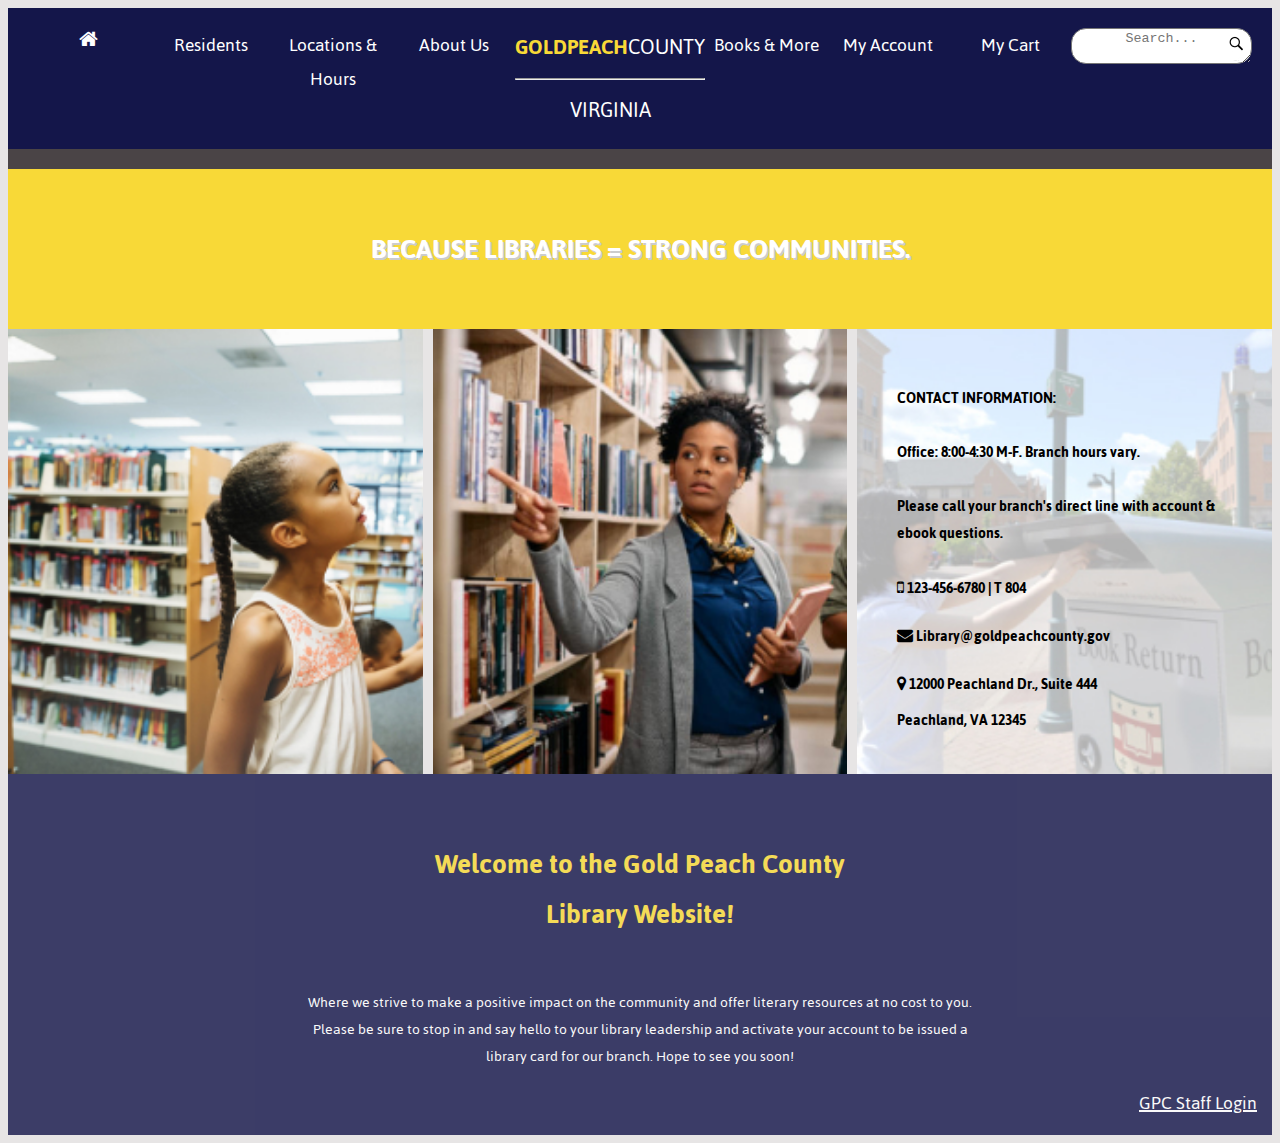
==== index.html @ 5e072729 "renamed homepage" ====
<!DOCTYPE html>
<html lang="en">
<head>
    <meta charset="UTF-8">
    <meta http-equiv="X-UA-Compatible" content="IE=edge">
    <meta name="viewport" content="width=device-width, initial-scale=1.0">
    <title>Home Page</title>
    <link rel="stylesheet" type="text/css" href="homepage.css">
    <link rel="stylesheet" href="https://cdnjs.cloudflare.com/ajax/libs/font-awesome/4.7.0/css/font-awesome.min.css">
    <link rel="preconnect" href="https://fonts.googleapis.com">
    <link rel="preconnect" href="https://fonts.gstatic.com" crossorigin>
    <link href="https://fonts.googleapis.com/css2?family=Jaldi&display=swap" rel="stylesheet">
</head>
<body>
    <div class="navbar">
        <div class="column">
            <a class="fa fa-home" href="goldpeachlibrary.org"></a>
        </div>
        <div class="column">
            <a href="goldpeachlibrary.org/residents">Residents</a>
        </div>
        <div class="column">
            <a href="goldpeachlibrary.org/locations">Locations & Hours</a>
        </div>
        <div class="column">
            <a href="goldpeachlibrary.org/aboutus">About Us</a>
        </div>
        <div class="column">
            <a><b style="color: #f8d937;">GOLDPEACH</b>COUNTY<br><hr>VIRGINIA</a>
        </div>
        <div class="column">
            <a href="goldpeachlibrary.org/listings">Books & More</a>
        </div>
        <div class="column">
            <a href="goldpeachlibrary.org/account">My Account</a>
        </div>
        <div class="column">
            <a href="goldpeachlibrary.org/checkout">My Cart</a>
        </div>
        <div class="column">
                <textarea class="searchbox" input type="text" name="search" placeholder="Search..."></textarea>
        </div>
    </div>
    <div class="under_navbar"></div>
    <div class="above_pics">
        <h4>BECAUSE LIBRARIES = STRONG COMMUNITIES.</h4>
    </div>
    <div class="homepage_pics">
        <div class="pic1">
            <!-- <img src="girl.jpg" alt="girl browsing bookshelf" style="width: 100%"> -->
        </div>
        <div class="pic2">
            <!-- <img src="teens.jpg" alt="teens browsing bookshelf" style="width: 100%"> -->
        </div>
        <div class="pic3">
            <!-- <img src="bookreturn.jpg" alt="girl returning book" style="width: 100%"> -->
            <div class="pic3_text">
                <p style="color: black;"><b>CONTACT INFORMATION:<br><br>Office: 8:00-4:30 M-F. Branch hours vary.<br><br>Please call your branch's direct line with account & ebook questions.</b></p>
                <p class="fa fa-mobile-phone" style="color: black;"></p>
                <h6>  123-456-6780 | T 804</h6><br>
                <p class="fa fa-envelope" style="color: black;"></p>
                <h6> Library@goldpeachcounty.gov</h6><br>
                <p class="fa fa-map-marker" style="color: black;"></p>
                <h6> 12000 Peachland Dr., Suite 444<br>Peachland, VA 12345</h6>
            </div>
        </div>
    </div>
    <div class="below_pics">
        <h5>Welcome to the Gold Peach County<br>Library Website!</h5>
        <p>Where we strive to make a positive impact on the community and offer literary resources at no cost to you.<br>Please be sure to stop in and say hello to your library leadership and activate your account to be issued a<br>library card for our branch. Hope to see you soon!</p>
        <div class="staff_login">
            <a href="goldpeachlibrary.org/staff"><u>GPC Staff Login</u></a>
        </div>
    </div>
</body>
</html>
---- homepage.css ----
body {
    font-family: 'Jaldi', sans-serif;
}

ul {
    text-align: center;
    /* list-style-type: circle; */
}

li {
    display: inline;
    padding: 15px;
}

a:link {
    text-decoration: none;
    font-size: 20px;
}

a, h4, p {
    color: white;
}

a {
    font-size: 23px;
}

h6 {
    display: inline;
    font-size: 16px;
}

.navbar {
    padding: 20px;
    background-color: #14164a;
    text-align: center;
    display: grid;
    grid-template-columns: repeat(9, 1fr);
}

.searchbox {
    border-radius: 15px;
    text-align: center;
    background-image: url("search_icon.jpg");
    background-repeat: no-repeat;
    background-position: right;
}

.under_navbar {
    background-color: #4a4446;
    padding: 10px;
}

.above_pics {
    background-color: #f8d937;
    padding: 15px;
    text-align: center;
}

.homepage_pics {
    display: grid;
    gap: 10px;
    grid-template-columns: repeat(3, 1fr);
}

h4 {
    font-size: 30px;
    text-shadow: 2px 2px #ccc;
}

.pic1 {
    text-align: left;
    background-image: url("girl.jpg");
    background-repeat: no-repeat;
    background-size: cover; 
}

.pic2 {
    text-align: left;
    background-image: url("teens.jpg");
    background-repeat: no-repeat;
    background-size: cover; 
}

.pic3 {
    text-align: left;
    background-image: url("bookreturn.jpg");
    background-repeat: no-repeat;
    background-size: cover; 
}

.pic3_text {
    top: 35%;
    left: 70%;
    padding: 40px;
}

.fa-mobile-phone {
    font-size: 50px;
}

.below_pics {
    background-color: #14164a;
    opacity: 81%;
    text-align: center;
    padding: 15px;
}

h5 {
    font-size: 30px;
    color: #f8d937;
}

.staff_login {
    text-align: right;
}

body {
    background-color: #e7e5e5;
}

.about_title{
    margin-left: 8%;
    padding: 10px;
}

.overview {
    display: grid;
    gap: 20px;
    flex-direction: column;
    margin-left: 8%;
    grid-template-areas: 
        "card1_area card2_area card2_area";
}

.overview > div {
    padding: 20px;
}

.library_mission {
    box-sizing: border-box;
    background-color: #e7e5e5;
    padding: 10px;
    border-radius: 8px;
}

.card1 {
    box-shadow: 0 4px 8px 0 rgba(0,0,0,0.2);
    transition: 0.3s;
    background-color: white;
    border-radius: 10px;
}

.card2 {
    box-shadow: 0 4px 8px 0 rgba(0,0,0,0.2);
    transition: 0.3s;
    background-color: white;
    border-radius: 10px;
    width: 100%;
}

.sign_in_welcome {
    color: #f8d937;
    text-align: center;
    text-shadow: 
        1px 1px 0 black,
        -1px -1px 0 black,
        -1px 1px 0 black,
        1px -1px 0 black;
}

.success_welcome {
    color: #f8d937;
}

.card_sign_in {
    box-shadow: 0 4px 8px 0 rgba(0,0,0,0.2);
    transition: 0.3s;
    background-color: white;
    border-radius: 10px;
    padding: 5%;
    margin-left: 25%;
    margin-right: 25%;
}

.sign_in_background {
    background-image: url("stackedbooks.jpg");
    height: 100%;
    padding: 200px;
    background-repeat: no-repeat;
    background-size: cover;
}

.input_pin {
    background-image: url("eye_slash.jpg");
    background-repeat: no-repeat;
    background-position: right;
}

#lname input[type=text] {
    width: 100%;
}

input[type=text] {
    width: 100%;
    box-sizing: border-box;
    margin: 15px 0;
    padding: 14px 20px;
    border-radius: 5px;
}

input[type=submit] {
    width: 40%;
    border-radius: 15%;
    border: none;
    background-color: black;
    box-sizing: border-box;
    color: white;
    padding: 14px 20px;
}

input[type=submit]:hover {
    background-color: white;
    color: black;
    border: 2px solid black;
}

.terms_privacy {
    text-align: center;
    padding: 5%;
}

.register_background {
    padding: 100px;
}

.join_greeting {
    text-align: center;
}

.join_name > input {
    width: 49%;
    display: inline;
}

.join_address > input {
    width: 33%;
    display: inline;
}

button {
    padding: 12px 20px;
}


.grid1 {
    display: grid;
    gap: 20px;
    grid-template-columns: repeat(5, 1fr);
    padding-block: 30px;
    width: min (95%, 100px);
    margin-inline: auto;
    margin-left: 10%;
    margin-right: 10%;
}

.grid2 {
    display: grid;
    gap: 20px;
    grid-template-columns: repeat(5, 1fr);
    padding-block: 30px;
    width: min (95%, 100px);
    margin-inline: auto;
    margin-left: 10%;
    margin-right: 10%;
}

.book_list_header {
    margin-left: 8%;
}

.grid3 {
    display: grid;
    gap: 20px;
    /* grid-template-columns: repeat(2, 1fr); */
    padding-block: 30px;
    width: min (95%, 100px);
    margin-inline: auto;
    margin-left: 10%;
    margin-right: 10%;
    grid-template-areas: 
        "grid3_left grid3_right grid3_right";
}

.hold_button > button {
    background-color: #f8d937;
    color: black;
    width: 50%;
    border: none;
    border-radius: 20px;
    padding: 15px 15px;
}

.card {
    mix-blend-mode: multiply;
}

.five_star_review {
    mix-blend-mode: multiply;
}

.five_star_rating {
    mix-blend-mode: multiply;
}

.review_page_button > button {
    background-color: white;
    color: black;
    border: 2px solid #ccc;
    border-radius: 20px;
    box-shadow: 0 4px 8px 0 rgba(0,0,0,0.2);
    margin-left: 10%;
    margin-right: 10%;  
}

.grid_review_page {
    display: grid;
    gap: 20px;
    padding-block: 30px;
    width: min (95%, 100px);
    margin-inline: auto;
    margin-left: 5%;
    margin-right: 5%;
    grid-template-areas: 
        "card book_cover review";
}

.success_container {
    padding: 50px;
    text-align: center;
}

.success_team {
    text-align: center;
}

.grid4 {
    display: grid;
    gap: 20px;
    grid-template-columns: repeat(2, 1fr);
}

.checkout_left {
    background-color: white;
    margin-left: 0%;
}

.checkout_top {
    background-color: #14164a;
    padding: 50px;
    text-align: center;
    font-size: 50px;
}

.checkout_right {
    margin-top: 40px;
}

.checkout_form {
    padding: 50px;
}
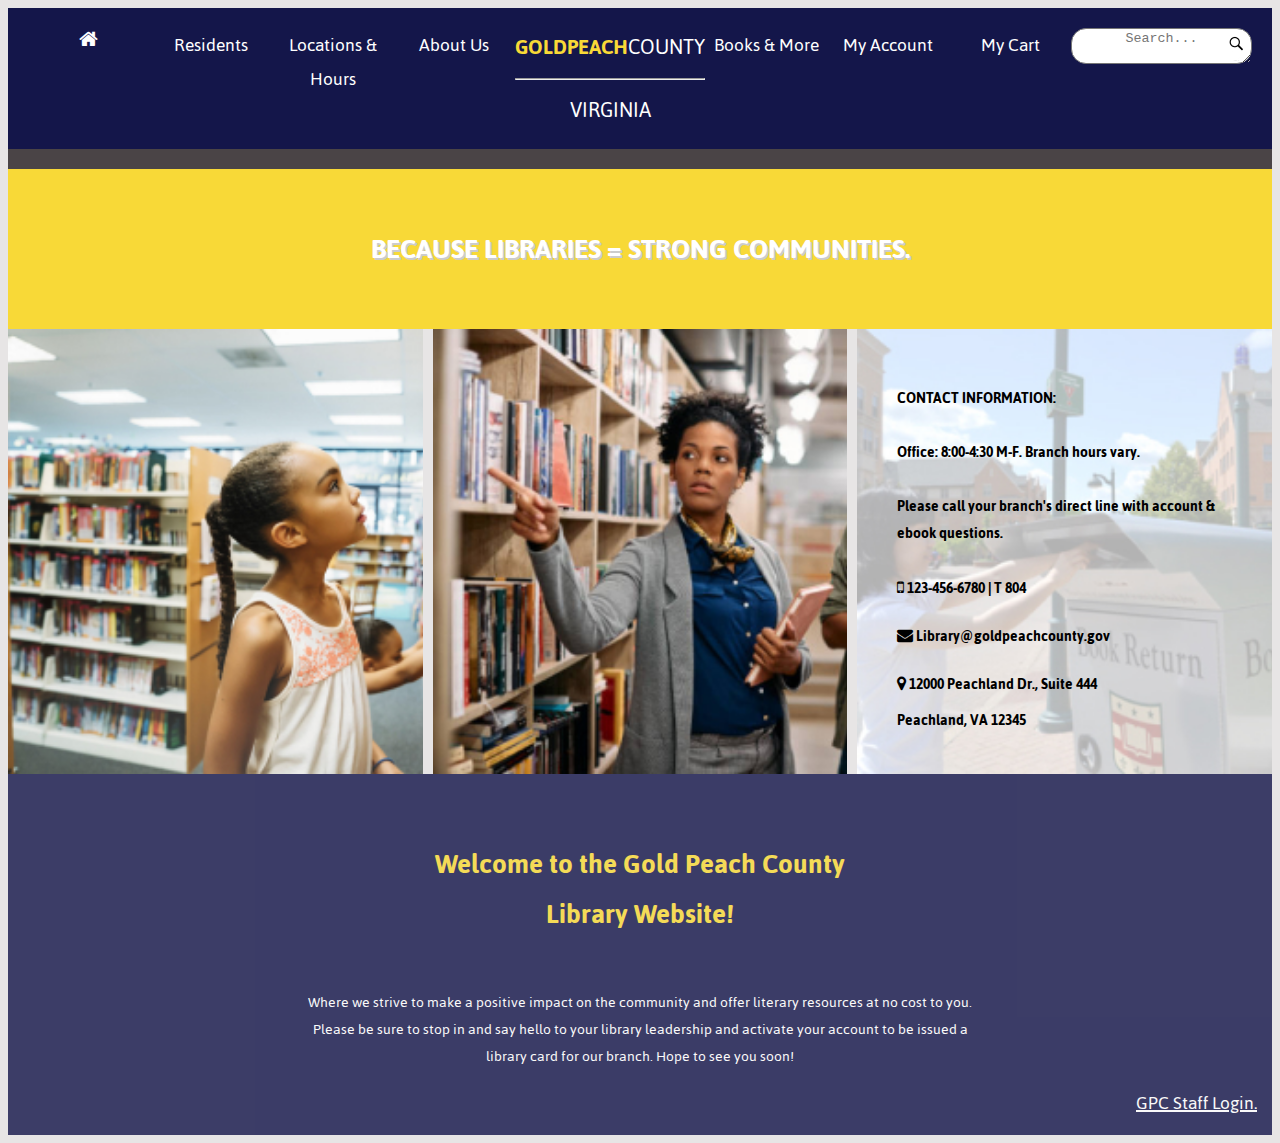
==== commit 7adb500c: "dot" ====
--- a/index.html
+++ b/index.html
@@ -69,7 +69,7 @@
         <h5>Welcome to the Gold Peach County<br>Library Website!</h5>
         <p>Where we strive to make a positive impact on the community and offer literary resources at no cost to you.<br>Please be sure to stop in and say hello to your library leadership and activate your account to be issued a<br>library card for our branch. Hope to see you soon!</p>
         <div class="staff_login">
-            <a href="goldpeachlibrary.org/staff"><u>GPC Staff Login</u></a>
+            <a href="goldpeachlibrary.org/staff"><u>GPC Staff Login.</u></a>
         </div>
     </div>
 </body>
--- a/homepage.css
+++ b/homepage.css
@@ -117,6 +117,18 @@
 
 body {
     background-color: #e7e5e5;
+}
+
+@media only screen and (max-width: 600px) {
+    .pic1, .pic2 {
+        display: none;
+    }
+    .navbar {
+        display: block;
+    }
+    .homepage_pics {
+        display: block;
+    }
 }
 
 .about_title{
@@ -157,6 +169,14 @@
     background-color: white;
     border-radius: 10px;
     width: 100%;
+}
+
+@media only screen and (max-width: 600px) {
+    .overview {
+        display: flex;
+        flex-direction: column;
+        margin-right: 20%;
+    }
 }
 
 .sign_in_welcome {
@@ -230,6 +250,19 @@
     padding: 5%;
 }
 
+@media only screen and (max-width: 600px) {
+    .sign_in_background {
+        padding: 1%;
+    }
+    input[type=text] {
+        padding: 5%;
+    }
+    input[type=submit] {
+        padding: 5%;
+        width: 100%;
+    }
+}
+
 .register_background {
     padding: 100px;
 }
@@ -250,6 +283,18 @@
 
 button {
     padding: 12px 20px;
+}
+
+@media only screen and (max-width: 600px) {
+    .register_background {
+        padding: 1%;
+    }
+    .join_name > input {
+        width: 100%;
+    }
+    .join_address > input {
+        width: 100%;
+    }
 }
 
 
@@ -305,6 +350,12 @@
     mix-blend-mode: multiply;
 }
 
+@media only screen and (max-width: 600px) {
+    .grid3 {
+        display: block;
+    }
+}
+
 .five_star_review {
     mix-blend-mode: multiply;
 }
@@ -335,6 +386,15 @@
         "card book_cover review";
 }
 
+@media only screen and (max-width: 600px) {
+    .grid_review_page {
+        display: block;
+    }
+    .book_cover {
+        margin-top: 10%;
+    }
+}
+
 .success_container {
     padding: 50px;
     text-align: center;
@@ -370,5 +430,11 @@
     padding: 50px;
 }
 
-
-
+@media only screen and (max-width: 600px) {
+    .grid4 {
+        display: block;
+    }
+}
+
+
+
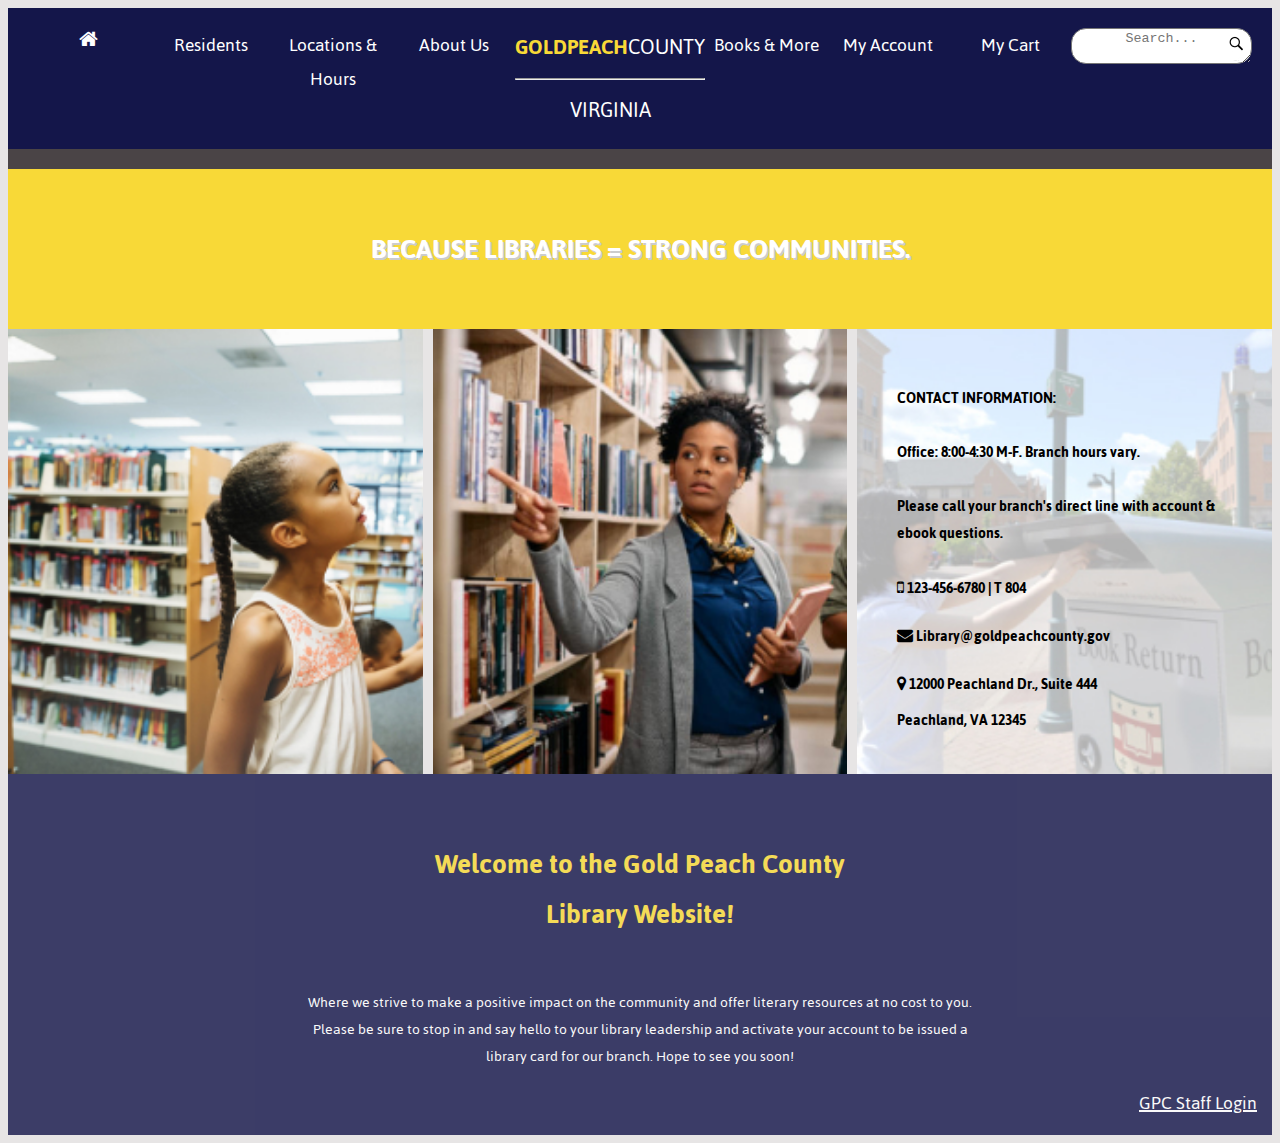
==== commit 8a76a8fd: "remove dot" ====
--- a/index.html
+++ b/index.html
@@ -69,7 +69,7 @@
         <h5>Welcome to the Gold Peach County<br>Library Website!</h5>
         <p>Where we strive to make a positive impact on the community and offer literary resources at no cost to you.<br>Please be sure to stop in and say hello to your library leadership and activate your account to be issued a<br>library card for our branch. Hope to see you soon!</p>
         <div class="staff_login">
-            <a href="goldpeachlibrary.org/staff"><u>GPC Staff Login.</u></a>
+            <a href="goldpeachlibrary.org/staff"><u>GPC Staff Login</u></a>
         </div>
     </div>
 </body>
